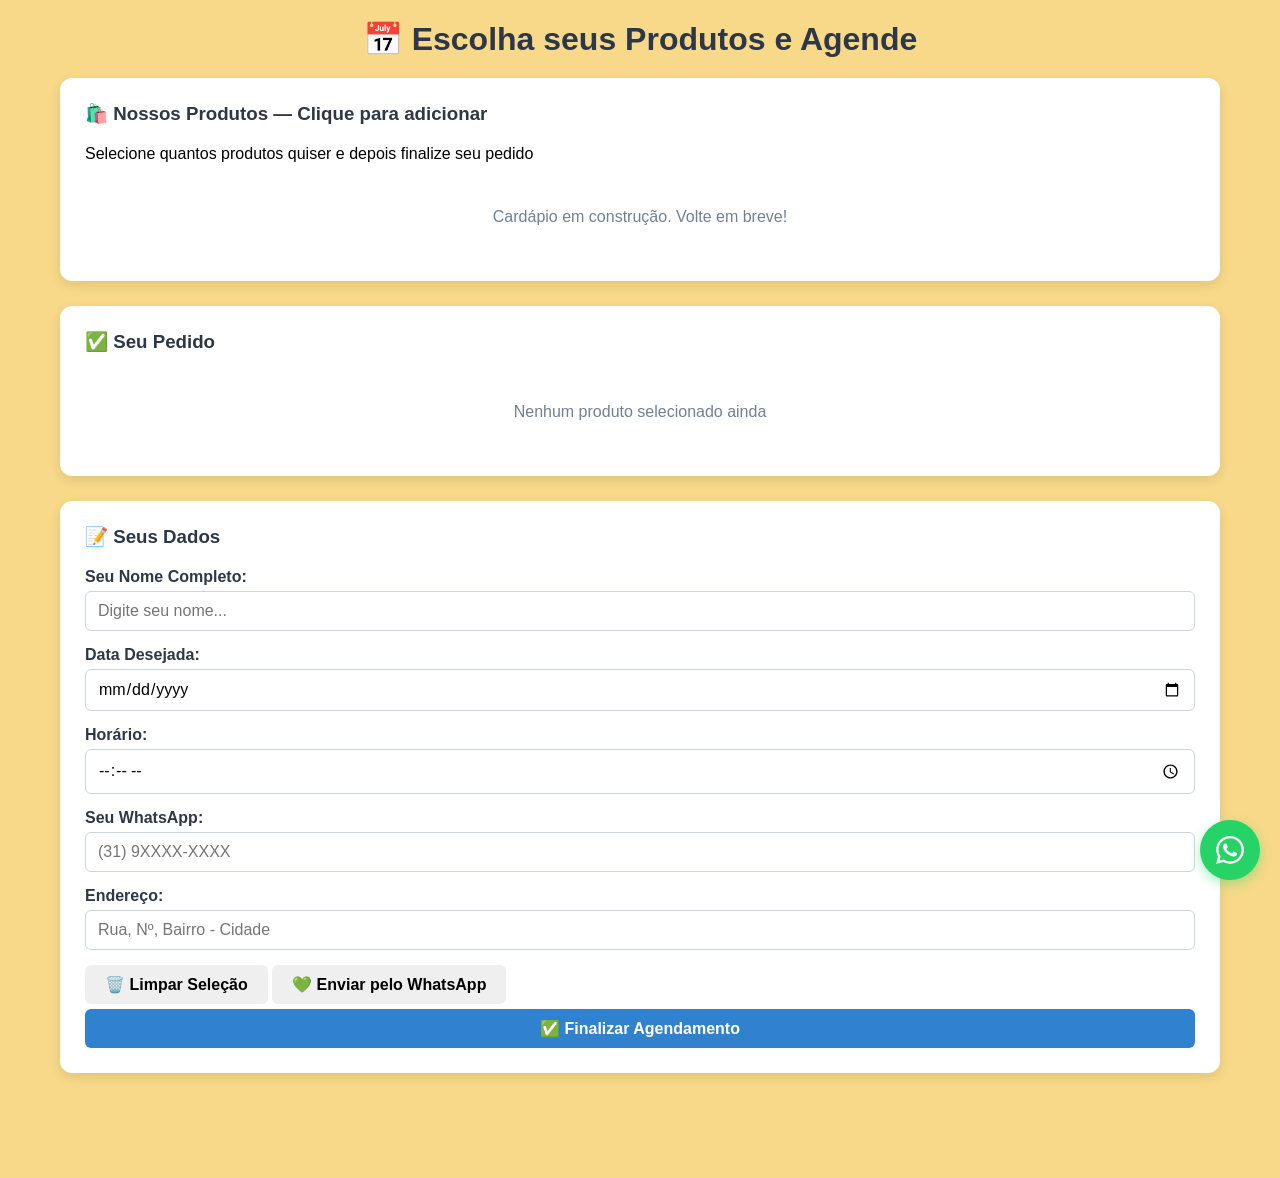
==== cadastro/index.html @ c55b9176 "Add files via upload" ====
<!DOCTYPE html>
<html lang="pt-BR">
<head>
    <meta charset="UTF-8">
    <meta name="viewport" content="width=device-width, initial-scale=1.0">
    <title>Sistema de Agendamentos</title>
    <link rel="stylesheet" href="css/style.css">
</head>
 
<body>
    <!-- Ícone WhatsApp Fixo -->
    <a href="https://wa.me/5531973124354" target="_blank" class="whatsapp-fixo" title="Falar no WhatsApp">
        <svg width="28" height="28" viewBox="0 0 24 24" fill="white">
            <path d="M17.472 14.382c-.297-.149-1.758-.867-2.03-.967-.273-.099-.471-.148-.67.15-.197.297-.767.966-.94 1.164-.173.199-.347.223-.644.075-.297-.15-1.255-.463-2.39-1.475-.883-.788-1.48-1.761-1.653-2.059-.173-.297-.018-.458.13-.606.134-.133.298-.347.446-.52.149-.174.198-.298.298-.497.099-.198.05-.371-.025-.52-.075-.149-.669-1.612-.916-2.207-.242-.579-.487-.5-.669-.51-.173-.008-.371-.01-.57-.01-.198 0-.52.074-.792.372-.272.297-1.04 1.016-1.04 2.479 0 1.462 1.065 2.875 1.21 3.074.149.198 2.096 3.2 5.077 4.487.709.305 1.262.489 1.694.625.712.227 1.36.195 1.871.118.571-.085 1.758-.719 2.006-1.413.248-.694.248-1.289.173-1.413-.074-.124-.272-.198-.57-.347m-5.421 7.403h-.004a9.87 9.87 0 01-5.031-1.378l-.361-.214-3.741.982.998-3.648-.235-.374a9.86 9.86 0 01-1.51-5.26c0-5.45 4.436-9.884 9.888-9.884 2.64 0 5.122 1.03 6.988 2.898a9.825 9.825 0 012.893 6.994c-.003 5.45-4.437 9.884-9.885 9.884m8.413-18.297A11.815 11.815 0 0012.05 0C5.495 0 .16 5.335.157 11.892c0 2.096.547 4.142 1.588 5.945L.057 24l6.305-1.654a11.882 11.882 0 005.683 1.448h.005c6.554 0 11.89-5.335 11.893-11.893a11.821 11.821 0 00-3.48-8.413z"/>
        </svg>
    </a>

    <!-- Área Cliente -->
    <div id="area-cliente">
        <h1>📅 Escolha seus Produtos e Agende</h1>
        
        <!-- Cardápio -->
        <div class="card">
            <h3>🛍️ Nossos Produtos — Clique para adicionar</h3>
            <p class="texto-ajuda">Selecione quantos produtos quiser e depois finalize seu pedido</p>
            <div id="cardapio-cliente" class="grade-cardapio">
                <p class="vazio" style="grid-column: 1/-1;">Aguarde o cardápio ser carregado...</p>
            </div>
        </div>

        <!-- Produtos Selecionados -->
        <div class="card">
            <h3>✅ Seu Pedido</h3>
            <div id="lista-selecionados" class="lista-selecionados">
                <p class="vazio">Nenhum produto selecionado ainda</p>
            </div>
        </div>
        
        <!-- Formulário de Agendamento -->
        <div class="card">
            <h3>📝 Seus Dados</h3>
            <form id="form-cliente">
                <div class="grupo">
                    <label>Seu Nome Completo:</label>
                    <input type="text" id="cli-nome" placeholder="Digite seu nome..." required>
                </div>
                <div class="grupo">
                    <label>Data Desejada:</label>
                    <input type="date" id="cli-dia" required>
                </div>
                <div class="grupo">
                    <label>Horário:</label>
                    <input type="time" id="cli-hora" required>
                    <div id="aviso-horario-sugestao" class="aviso-horario oculto"></div>
                </div>
                <div class="grupo">
                    <label>Seu WhatsApp:</label>
                    <input type="tel" id="cli-telefone" placeholder="(31) 9XXXX-XXXX" required>
                </div>
                <div class="grupo">
                    <label>Endereço:</label>
                    <input type="text" id="cli-endereco" placeholder="Rua, Nº, Bairro - Cidade" required>
                </div>
                
                <!-- 3 Botões organizados -->
                <div class="botoes-acao">
                    <button type="button" class="btn-adicionar" onclick="limparSelecao()">🗑️ Limpar Seleção</button>
                    <button type="button" class="btn-whatsapp-envio" onclick="enviarWhatsApp()">💚 Enviar pelo WhatsApp</button>
                    <button class="btn-principal" type="submit">✅ Finalizar Agendamento</button>
                </div>
            </form>
        </div>
    </div>

    <!-- Área Administrador -->
    <div id="area-admin" class="oculto">
        <h1>⚙️ Painel Administrativo</h1>
        
        <div class="cabecalho-painel">
            <h2 id="titulo-painel">📋 Lista de Agendamentos</h2>
            <button class="btn-sair" onclick="sairAdmin()">🚪 Sair</button>
        </div>
        
        <div class="abas">
            <button class="aba ativa" data-aba="agendamentos">📋 Agendamentos</button>
            <button class="aba" data-aba="cardapio">🍽️ Cardápio / Produtos</button>
        </div>
        
        <!-- Agendamentos -->
        <div id="conteudo-agendamentos" class="conteudo-aba">
            <div class="card">
                <h3>🔍 Filtros</h3>
                <div class="area-filtros">
                    <div class="filtro-item">
                        <label>Buscar por Nome:</label>
                        <input type="text" id="filtro-nome" placeholder="Digite o nome...">
                    </div>
                    <div class="filtro-item">
                        <label>Status:</label>
                        <select id="filtro-status">
                            <option value="todos">Todos</option>
                            <option value="atender">🟢 Atender</option>
                            <option value="atendendo">🟡 Atendendo</option>
                            <option value="atendido">🟠 Atendido</option>
                        </select>
                    </div>
                </div>
            </div>
            <div class="card">
                <div id="lista-admin"></div>
            </div>
        </div>
        
        <!-- Cardápio / Produtos -->
        <div id="conteudo-cardapio" class="conteudo-aba oculto">
            <div class="card">
                <h3>➕ Adicionar Novo Produto</h3>
                <form id="form-produto">
                    <div class="grupo">
                        <label>Foto:</label>
                        <input type="file" id="produto-foto" accept="image/*" onchange="visualizarFoto(this)">
                        <div style="margin-top:10px;">
                            <img id="preview-foto" class="oculto" style="max-width:200px; border-radius:8px;">
                        </div>
                    </div>
                    <div class="grupo">
                        <label>Nome do Produto:</label>
                        <input type="text" id="produto-nome" placeholder="Ex: Plano Tim 30GB" required>
                    </div>
                    <div class="grupo">
                        <label>Descrição / Detalhes:</label>
                        <textarea id="produto-descricao" placeholder="O que está incluso..."></textarea>
                    </div>
                    <div class="grupo">
                        <label>💰 Preço:</label>
                        <input type="text" id="produto-preco" placeholder="Ex: R$ 30,99" required>
                    </div>
                    <button class="btn-sucesso" type="submit" style="width:100%;">✅ Cadastrar Produto</button>
                </form>
            </div>
            
            <div class="card">
                <h3>📋 Produtos Cadastrados</h3>
                <div id="lista-cardapio" class="grade-cardapio">
                    <p class="vazio" style="grid-column:1/-1;">Nenhum produto cadastrado.</p>
                </div>
            </div>
        </div>
    </div>

    <!-- Engrenagem -->
    <div class="engrenagem" id="btn-engrenagem">⚙️</div>

    <!-- Modal Senha -->
    <div id="modal-senha" class="modal-fundo oculto">
        <div class="modal-conteudo">
            <h3>🔐 Acesso Administrativo</h3>
            <div class="grupo" style="margin-top:15px;">
                <label>Digite a senha:</label>
                <input type="password" id="senha-admin" placeholder="********">
            </div>
            <div style="display:flex; gap:10px; margin-top:20px;">
                <button class="btn-principal" style="flex:1;" onclick="verificarSenha()">✅ Entrar</button>
                <button class="btn-perigo" style="flex:1;" onclick="fecharModal()">❌ Cancelar</button>
            </div>
        </div>
    </div>

    <script>
        // ⚙️ CONFIGURAÇÕES
        const SENHA_ADMIN = "admin123";
        const CHAVE_DADOS = "agendamentos_sistema";
        const CHAVE_CARDAPIO = "cardapio_sistema";
        const NUMERO_WHATSAPP_FIXO = "5531973124354"; // Número fixo para envio
        const DURACAO_ATENDIMENTO = 30;

        // ========== ARMAZENAMENTO ==========
        function carregarDados() {
            const dados = localStorage.getItem(CHAVE_DADOS);
            return dados ? JSON.parse(dados) : [];
        }
        function salvarDados(lista) {
            localStorage.setItem(CHAVE_DADOS, JSON.stringify(lista));
        }
        function carregarCardapio() {
            const dados = localStorage.getItem(CHAVE_CARDAPIO);
            return dados ? JSON.parse(dados) : [];
        }
        function salvarCardapio(lista) {
            localStorage.setItem(CHAVE_CARDAPIO, JSON.stringify(lista));
        }
        function gerarId() {
            return Date.now();
        }

        // ========== PRODUTOS SELECIONADOS ==========
        let produtosSelecionados = [];

        function adicionarProduto(id, nome, preco) {
            const existe = produtosSelecionados.find(p => p.id === id);
            if (!existe) {
                produtosSelecionados.push({ id, nome, preco });
                atualizarListaSelecionados();
            }
        }

        function removerProduto(id) {
            produtosSelecionados = produtosSelecionados.filter(p => p.id !== id);
            atualizarListaSelecionados();
        }

        function limparSelecao() {
            if (produtosSelecionados.length > 0 && !confirm('Limpar todos os produtos selecionados?')) return;
            produtosSelecionados = [];
            atualizarListaSelecionados();
        }

        function atualizarListaSelecionados() {
            const container = document.getElementById('lista-selecionados');
            if (produtosSelecionados.length === 0) {
                container.innerHTML = '<p class="vazio">Nenhum produto selecionado ainda</p>';
                return;
            }
            container.innerHTML = produtosSelecionados.map(p => `
                <div class="item-selecionado">
                    <span><strong>${p.nome}</strong> — ${p.preco}</span>
                    <button type="button" class="btn-remover" onclick="removerProduto(${p.id})">✕</button>
                </div>
            `).join('');
        }

        // ========== MONTAR MENSAGEM ==========
        function montarMensagem() {
            const nome = document.getElementById('cli-nome').value.trim() || 'Não informado';
            const dia = document.getElementById('cli-dia').value || 'Não informado';
            const hora = document.getElementById('cli-hora').value || 'Não informado';
            const telefone = document.getElementById('cli-telefone').value || 'Não informado';
            const endereco = document.getElementById('cli-endereco').value || 'Não informado';
            
            let texto = `NOVO PEDIDO/AGENDAMENTO\n\n`;
            texto += `👤 Nome: ${nome}\n`;
            texto += `📅 Data: ${dia}\n`;
            texto += `⏰ Hora: ${hora}\n`;
            texto += `📍 Endereço: ${endereco}\n`;
            texto += `📱 WhatsApp: ${telefone}\n\n`;
            texto += `🛍️ PRODUTOS:\n`;
            
            if (produtosSelecionados.length === 0) {
                texto += `Nenhum produto selecionado\n`;
            } else {
                produtosSelecionados.forEach((p, i) => {
                    texto += `${i+1}. ${p.nome} — ${p.preco}\n`;
                });
            }
            
            return encodeURIComponent(texto);
        }

        // ========== ENVIAR WHATSAPP ==========
        function enviarWhatsApp() {
            const mensagem = montarMensagem();
            window.open(`https://wa.me/${NUMERO_WHATSAPP_FIXO}?text=${mensagem}`, '_blank');
        }

        // ========== IMAGEM ==========
        function visualizarFoto(input) {
            if (input.files && input.files[0]) {
                const leitor = new FileReader();
                leitor.onload = function(e) {
                    const preview = document.getElementById('preview-foto');
                    preview.src = e.target.result;
                    preview.classList.remove('oculto');
                };
                leitor.readAsDataURL(input.files[0]);
            }
        }

        // ========== DATA E HORÁRIO ==========
        function formatarDataISO(data) {
            const ano = data.getFullYear();
            const mes = String(data.getMonth() + 1).padStart(2, '0');
            const dia = String(data.getDate()).padStart(2, '0');
            return `${ano}-${mes}-${dia}`;
        }
        function definirDataMinima() {
            document.getElementById('cli-dia').min = formatarDataISO(new Date());
        }
        function converterMinutos(hora) {
            const [h, m] = hora.split(':').map(Number);
            return h * 60 + m;
        }
        function horarioConflita(existentes, diaEscolhido, horaEscolhida) {
            const inicioNovo = converterMinutos(horaEscolhida);
            const fimNovo = inicioNovo + DURACAO_ATENDIMENTO;
            for (const agend of existentes) {
                if (agend.dia !== diaEscolhido) continue;
                const inicioExist = converterMinutos(agend.hora);
                const fimExist = inicioExist + DURACAO_ATENDIMENTO;
                if (inicioNovo < fimExist && fimNovo > inicioExist) {
                    return { conflita: true };
                }
            }
            return { conflita: false };
        }

        // ========== MODAL SENHA ==========
        document.getElementById('btn-engrenagem').addEventListener('click', () => {
            document.getElementById('modal-senha').classList.remove('oculto');
        });
        function fecharModal() {
            document.getElementById('modal-senha').classList.add('oculto');
        }
        function verificarSenha() {
            if (document.getElementById('senha-admin').value === SENHA_ADMIN) {
                fecharModal();
                document.getElementById('area-cliente').classList.add('oculto');
                document.getElementById('area-admin').classList.remove('oculto');
                renderizarListaAdmin();
                renderizarListaCardapio();
            } else {
                alert('❌ Senha incorreta!');
            }
        }
        function sairAdmin() {
            document.getElementById('area-admin').classList.add('oculto');
            document.getElementById('area-cliente').classList.remove('oculto');
            renderizarCardapioCliente();
        }

        // ========== ABAS ==========
        document.querySelectorAll('.aba').forEach(aba => {
            aba.addEventListener('click', () => {
                document.querySelectorAll('.aba').forEach(a => a.classList.remove('ativa'));
                aba.classList.add('ativa');
                const nomeAba = aba.getAttribute('data-aba');
                document.querySelectorAll('.conteudo-aba').forEach(b => b.classList.add('oculto'));
                document.getElementById(`conteudo-${nomeAba}`).classList.remove('oculto');
                if (nomeAba === 'cardapio') renderizarListaCardapio();
            });
        });

        // ========== CARDÁPIO — CLIENTE ==========
        function renderizarCardapioCliente() {
            const lista = carregarCardapio();
            const container = document.getElementById('cardapio-cliente');
            
            if (lista.length === 0) {
                container.innerHTML = '<p class="vazio" style="grid-column:1/-1;">Cardápio em construção. Volte em breve!</p>';
                return;
            }
            
            container.innerHTML = lista.map(prod => {
                const selecionado = produtosSelecionados.some(p => p.id === prod.id);
                return `
                    <div class="produto-card ${selecionado ? 'selecionado' : ''}" 
                         onclick="adicionarProduto(${prod.id}, '${prod.nome.replace(/'/g, "\\'")}', '${prod.preco}')">
                        ${prod.fotoBase64 
                            ? `<img src="${prod.fotoBase64}" alt="${prod.nome}" class="produto-imagem">`
                            : `<div class="sem-imagem">📷 Sem foto</div>`
                        }
                        <div class="produto-conteudo">
                            <div class="produto-nome">${prod.nome}</div>
                            ${prod.descricao ? `<div class="produto-desc">${prod.descricao}</div>` : ''}
                            <div class="produto-preco">${prod.preco}</div>
                        </div>
                        <div class="produto-acoes">
                            <button type="button" class="btn-adicionar-cardapio">
                                ${selecionado ? '✅ Adicionado' : '➕ Adicionar'}
                            </button>
                        </div>
                    </div>
                `;
            }).join('');
        }

        // ========== CADASTRAR PRODUTO ==========
        document.getElementById('form-produto').addEventListener('submit', function(e) {
            e.preventDefault();
            
            const novo = {
                id: gerarId(),
                nome: document.getElementById('produto-nome').value.trim(),
                descricao: document.getElementById('produto-descricao').value.trim(),
                preco: document.getElementById('produto-preco').value.trim(),
                fotoBase64: null
            };

            const arquivo = document.getElementById('produto-foto').files[0];
            const finalizar = (foto = null) => {
                if (foto) novo.fotoBase64 = foto;
                const lista = carregarCardapio();
                lista.push(novo);
                salvarCardapio(lista);
                alert('✅ Produto cadastrado!');
                this.reset();
                document.getElementById('preview-foto').classList.add('oculto');
                renderizarListaCardapio();
                renderizarCardapioCliente();
            };

            if (arquivo) {
                const leitor = new FileReader();
                leitor.onload = e => finalizar(e.target.result);
                leitor.readAsDataURL(arquivo);
            } else {
                finalizar();
            }
        });

        // ========== LISTA PRODUTOS — ADMIN ==========
        function renderizarListaCardapio() {
            const lista = carregarCardapio();
            const container = document.getElementById('lista-cardapio');
            
            if (lista.length === 0) {
                container.innerHTML = '<p class="vazio" style="grid-column:1/-1;">Nenhum produto cadastrado.</p>';
                return;
            }
            
            container.innerHTML = lista.map(prod => `
                <div class="produto-card">
                    ${prod.fotoBase64 ? `<img src="${prod.fotoBase64}" class="produto-imagem">` : `<div class="sem-imagem">📷</div>`}
                    <div class="produto-conteudo">
                        <div class="produto-nome">${prod.nome}</div>
                        <div class="produto-preco">${prod.preco}</div>
                    </div>
                    <div class="produto-acoes">
                        <button class="btn-perigo" onclick="excluirProduto(${prod.id})">🗑️ Excluir</button>
                    </div>
                </div>
            `).join('');
        }

        function excluirProduto(id) {
            if (!confirm('Excluir este produto?')) return;
            salvarCardapio(carregarCardapio().filter(p => p.id !== id));
            renderizarListaCardapio();
            renderizarCardapioCliente();
        }

        // ========== VALIDAR HORÁRIO ==========
        document.getElementById('cli-dia').addEventListener('change', verificarHorario);
        document.getElementById('cli-hora').addEventListener('change', verificarHorario);
        function verificarHorario() {
            const dia = document.getElementById('cli-dia').value;
            const hora = document.getElementById('cli-hora').value;
            const aviso = document.getElementById('aviso-horario-sugestao');
            
            if (!dia || !hora) {
                aviso.classList.add('oculto');
                return;
            }
            
            if (horarioConflita(carregarDados(), dia, hora).conflita) {
                aviso.innerHTML = `⚠️ Horário <strong>${hora}</strong> está ocupado! Escolha outro horário.`;
                aviso.classList.remove('oculto');
            } else {
                aviso.innerHTML = `✅ Horário <strong>${hora}</strong> está disponível!`;
                aviso.classList.remove('oculto');
            }
        }

        // ========== FINALIZAR AGENDAMENTO ==========
        document.getElementById('form-cliente').addEventListener('submit', function(e) {
            e.preventDefault();
            
            const dia = document.getElementById('cli-dia').value;
            const hora = document.getElementById('cli-hora').value;
            
            if (horarioConflita(carregarDados(), dia, hora).conflita) {
                alert('⚠️ Este horário já foi agendado! Escolha outro.');
                return;
            }

            // Salvar no sistema
            salvarDados([...carregarDados(), {
                id: gerarId(),
                nome: document.getElementById('cli-nome').value,
                dia,
                hora,
                telefone: document.getElementById('cli-telefone').value,
                endereco: document.getElementById('cli-endereco').value,
                produtos: [...produtosSelecionados],
                status: 'atender'
            }]);

            // Enviar para WhatsApp fixo
            enviarWhatsApp();

            alert('✅ Agendamento finalizado! Você será direcionado ao WhatsApp.');
            
            // Resetar
            this.reset();
            produtosSelecionados = [];
            atualizarListaSelecionados();
            renderizarCardapioCliente();
            document.getElementById('aviso-horario-sugestao').classList.add('oculto');
        });

        // ========== LISTA AGENDAMENTOS — ADMIN ==========
        function aplicarFiltros() {
            let lista = carregarDados();
            const filtroNome = document.getElementById('filtro-nome').value.toLowerCase();
            const filtroStatus = document.getElementById('filtro-status').value;
            
            return lista
                .filter(item => 
                    item.nome.toLowerCase().includes(filtroNome) &&
                    (filtroStatus === 'todos' || item.status === filtroStatus)
                )
                .sort((a, b) => (a.dia + a.hora).localeCompare(b.dia + b.hora));
        }

        function renderizarListaAdmin() {
            const lista = aplicarFiltros();
            const container = document.getElementById('lista-admin');
            
            if (lista.length === 0) {
                container.innerHTML = '<p class="vazio">Nenhum agendamento encontrado.</p>';
                return;
            }
            
            container.innerHTML = `<table>
                <tr>
                    <th>Cliente</th>
                    <th>Data/Hora</th>
                    <th>Produtos</th>
                    <th>Telefone</th>
                    <th>Status</th>
                    <th>Ações</th>
                </tr>` + lista.map(item => `
                <tr class="status-${item.status}">
                    <td><strong>${item.nome}</strong><br><small>${item.endereco || ''}</small></td>
                    <td>${item.dia}<br>${item.hora}</td>
                    <td>${item.produtos?.length > 0 
                        ? item.produtos.map(p => `${p.nome}`).join('<br>') 
                        : 'Nenhum'}</td>
                    <td>${item.telefone}</td>
                    <td>
                        <select onchange="alterarStatus(${item.id}, this.value)" style="padding:4px; border-radius:4px; border:none;">
                            <option value="atender" ${item.status==='atender'?'selected':''}>🟢 Atender</option>
                            <option value="atendendo" ${item.status==='atendendo'?'selected':''}>🟡 Atendendo</option>
                            <option value="atendido" ${item.status==='atendido'?'selected':''}>🟠 Atendido</option>
                        </select>
                    </td>
                    <td><button class="btn-perigo" onclick="excluirAgendamento(${item.id})">🗑️</button></td>
                </tr>`).join('') + `</table>`;
        }

        function alterarStatus(id, novoStatus) {
            const lista = carregarDados();
            const idx = lista.findIndex(i => i.id === id);
            if (idx !== -1) {
                lista[idx].status = novoStatus;
                salvarDados(lista);
                renderizarListaAdmin();
            }
        }

        function excluirAgendamento(id) {
            if (!confirm('Excluir este agendamento?')) return;
            salvarDados(carregarDados().filter(i => i.id !== id));
            renderizarListaAdmin();
        }

        document.getElementById('filtro-nome').addEventListener('input', renderizarListaAdmin);
        document.getElementById('filtro-status').addEventListener('change', renderizarListaAdmin);

        // ========== INICIALIZAÇÃO ==========
        definirDataMinima();
        renderizarCardapioCliente();
    </script>
</body>
</html>
---- cadastro/css/style.css ----
/* ===== RESET GERAL ===== */
* {
    margin: 0;
    padding: 0;
    box-sizing: border-box;
    font-family: Arial, sans-serif;
}

/* ===== CORPO DA PÁGINA ===== */
body {
    background: #f7d989;
    padding: 20px;
    max-width: 1200px;
    margin: 0 auto;
    padding-bottom: 80px;
}

/* ===== TÍTULOS ===== */
h1, h2, h3 {
    color: #2d3748;
    margin-bottom: 20px;
}
h1 { 
    text-align: center; 
}

/* ===== CARTÕES ===== */
.card {
    background: white;
    padding: 25px;
    border-radius: 12px;
    box-shadow: 0 4px 12px rgba(0,0,0,0.1);
    margin-bottom: 25px;
}
.grupo { 
    margin-bottom: 15px; 
}
label {
    display: block;
    margin-bottom: 5px;
    font-weight: bold;
    color: #2d3748;
}
input, select, textarea {
    width: 100%;
    padding: 10px 12px;
    border: 1px solid #cbd5e0;
    border-radius: 6px;
    font-size: 16px;
}
textarea { 
    min-height: 80px; 
    resize: vertical; 
}

/* ===== BOTÕES ===== */
button {
    padding: 10px 20px;
    border: none;
    border-radius: 6px;
    font-size: 16px;
    font-weight: bold;
    cursor: pointer;
    transition: 0.2s;
}
.btn-principal {
    background: #3182ce;
    color: white;
    width: 100%;
    margin-top: 5px;
}
.btn-principal:hover { 
    background: #2b6cb0; 
}
.btn-sucesso { 
    background: #38a169; 
    color: white; 
}
.btn-sucesso:hover { 
    background: #2f855a; 
}
.btn-aviso { 
    background: #d69e2e; 
    color: white; 
}
.btn-aviso:hover { 
    background: #b7791f; 
}
.btn-perigo { 
    background: #e53e3e; 
    color: white; 
    padding: 6px 10px; 
    font-size: 14px; 
}
.btn-perigo:hover { 
    background: #c53030; 
}
.btn-editar { 
    background: #3182ce; 
    color: white; 
    padding: 6px 10px; 
    font-size: 14px; 
    margin-right: 5px; 
}
.btn-editar:hover { 
    background: #2b6cb0; 
}
.btn-sair {
    background: #e53e3e;
    color: white;
    padding: 8px 15px;
    font-size: 14px;
}
.btn-sair:hover { 
    background: #c53030; 
}

/* ===== WHATSAPP FIXO ===== */
.whatsapp-fixo {
    position: fixed;
    bottom: 20px;
    right: 20px;
    width: 60px;
    height: 60px;
    background: #25d366;
    border-radius: 50%;
    display: flex;
    align-items: center;
    justify-content: center;
    box-shadow: 0 4px 12px rgba(37, 211, 102, 0.4);
    z-index: 9999;
    transition: transform 0.2s, box-shadow 0.2s;
    text-decoration: none;
}
.whatsapp-fixo:hover {
    transform: scale(1.1);
    box-shadow: 0 6px 16px rgba(37, 211, 102, 0.5);
}

/* ===== BOTÃO VER DETALHES / URL ===== */
.botao-ver-site {
    flex: 1;
    padding: 8px 12px;
    background: #3182ce;
    color: white;
    text-decoration: none;
    text-align: center;
    border-radius: 6px;
    font-weight: bold;
    font-size: 14px;
    transition: background 0.2s;
}
.botao-ver-site:hover {
    background: #2b6cb0;
    color: white;
}

/* ===== CARDÁPIO ===== */
.grade-cardapio {
    display: grid;
    grid-template-columns: repeat(auto-fill, minmax(220px, 1fr));
    gap: 20px;
    margin-top: 15px;
}
.produto-card {
    border: 2px solid #e2e8f0;
    border-radius: 10px;
    overflow: hidden;
    transition: all 0.2s;
    cursor: pointer;
}
.produto-card:hover {
    border-color: #3182ce;
    transform: translateY(-3px);
    box-shadow: 0 4px 10px rgba(0,0,0,0.1);
}
.produto-card.selecionado {
    border-color: #38a169;
    background: #f0fff4;
}
.produto-imagem {
    width: 100%;
    height: 150px;
    object-fit: cover;
    background: #e2e8f0;
}
.produto-conteudo {
    padding: 12px;
}
.produto-nome {
    font-weight: bold;
    font-size: 16px;
    margin-bottom: 6px;
    color: #2d3748;
}
.produto-desc {
    font-size: 13px;
    color: #718096;
    line-height: 1.4;
}
.produto-acoes {
    padding: 10px;
    display: flex;
    gap: 5px;
    border-top: 1px solid #eee;
}
.sem-imagem {
    display: flex;
    align-items: center;
    justify-content: center;
    height: 150px;
    color: #999;
    font-size: 14px;
}

/* ===== ENGRENAGEM ===== */
.engrenagem {
    position: fixed;
    top: 0;
    right: 0;
    width: 40px;
    height: 40px;
    cursor: pointer;
    opacity: 0;
    z-index: 99;
}
.engrenagem:hover { 
    transform: rotate(45deg); 
}

/* ===== CORES DE STATUS ===== */
.status-atender { 
    background-color: #9ae6b4 !important; 
}
.status-atendendo { 
    background-color: #faf089 !important; 
}
.status-atendido { 
    background-color: #fbd38d !important; 
}

/* ===== TABELA ===== */
table {
    width: 100%;
    border-collapse: collapse;
    margin-top: 10px;
}
th, td {
    padding: 10px 8px;
    text-align: left;
    border-bottom: 1px solid #e2e8f0;
    font-size: 14px;
}
th { 
    background: #ebf8ff; 
    color: #2c5282; 
}
.vazio {
    text-align: center;
    padding: 30px;
    color: #718096;
}

/* ===== FILTROS ===== */
.area-filtros {
    display: flex;
    gap: 12px;
    flex-wrap: wrap;
    margin-bottom: 15px;
    align-items: flex-end;
}
.filtro-item { 
    flex: 1; 
    min-width: 160px; 
}
.filtro-item label { 
    font-size: 14px; 
}

/* ===== MODAL SENHA ===== */
.modal-fundo {
    position: fixed;
    top: 0;
    left: 0;
    width: 100%;
    height: 100%;
    background: rgba(0,0,0,0.5);
    display: flex;
    align-items: center;
    justify-content: center;
    z-index: 1000;
}
.modal-conteudo {
    background: white;
    padding: 30px;
    border-radius: 12px;
    max-width: 450px;
    width: 90%;
    max-height: 90vh;
    overflow-y: auto;
}
.oculto { 
    display: none !important; 
}

/* ===== AVISO DE HORÁRIO ===== */
.aviso-horario {
    background: #ebf8ff;
    border-left: 4px solid #3182ce;
    padding: 10px;
    margin-top: 10px;
    border-radius: 4px;
    font-size: 14px;
    color: #2c5282;
}
/* ===== Preço do Produto ===== */
.produto-preco {
    font-size: 18px;
    font-weight: bold;
    color: #38a169;
    margin-top: 8px;
}

/* ===== Botão WhatsApp por Produto ===== */
.botao-whatsapp-produto {
    flex: 1;
    padding: 10px 12px;
    background: #25d366;
    color: white;
    text-decoration: none;
    text-align: center;
    border-radius: 6px;
    font-weight: bold;
    font-size: 14px;
    transition: background 0.2s;
}
.botao-whatsapp-produto:hover {
    background: #20ba5a;
    color: white;
}
/* ===== CABEÇALHO PAINEL ===== */
.cabecalho-painel {
    display: flex;
    justify-content: space-between;
    align-items: center;
    margin-bottom: 20px;
}

/* ===== ABAS ADMIN ===== */
.abas {
    display: flex;
    gap: 10px;
    margin-bottom: 20px;
    border-bottom: 2px solid #e2e8f0;
}
.aba {
    padding: 10px 20px;
    background: transparent;
    border: none;
    border-bottom: 3px solid transparent;
    font-weight: bold;
    color: #718096;
}
.aba.ativa {
    border-bottom-color: #3182ce;
    color: #3182ce;
}
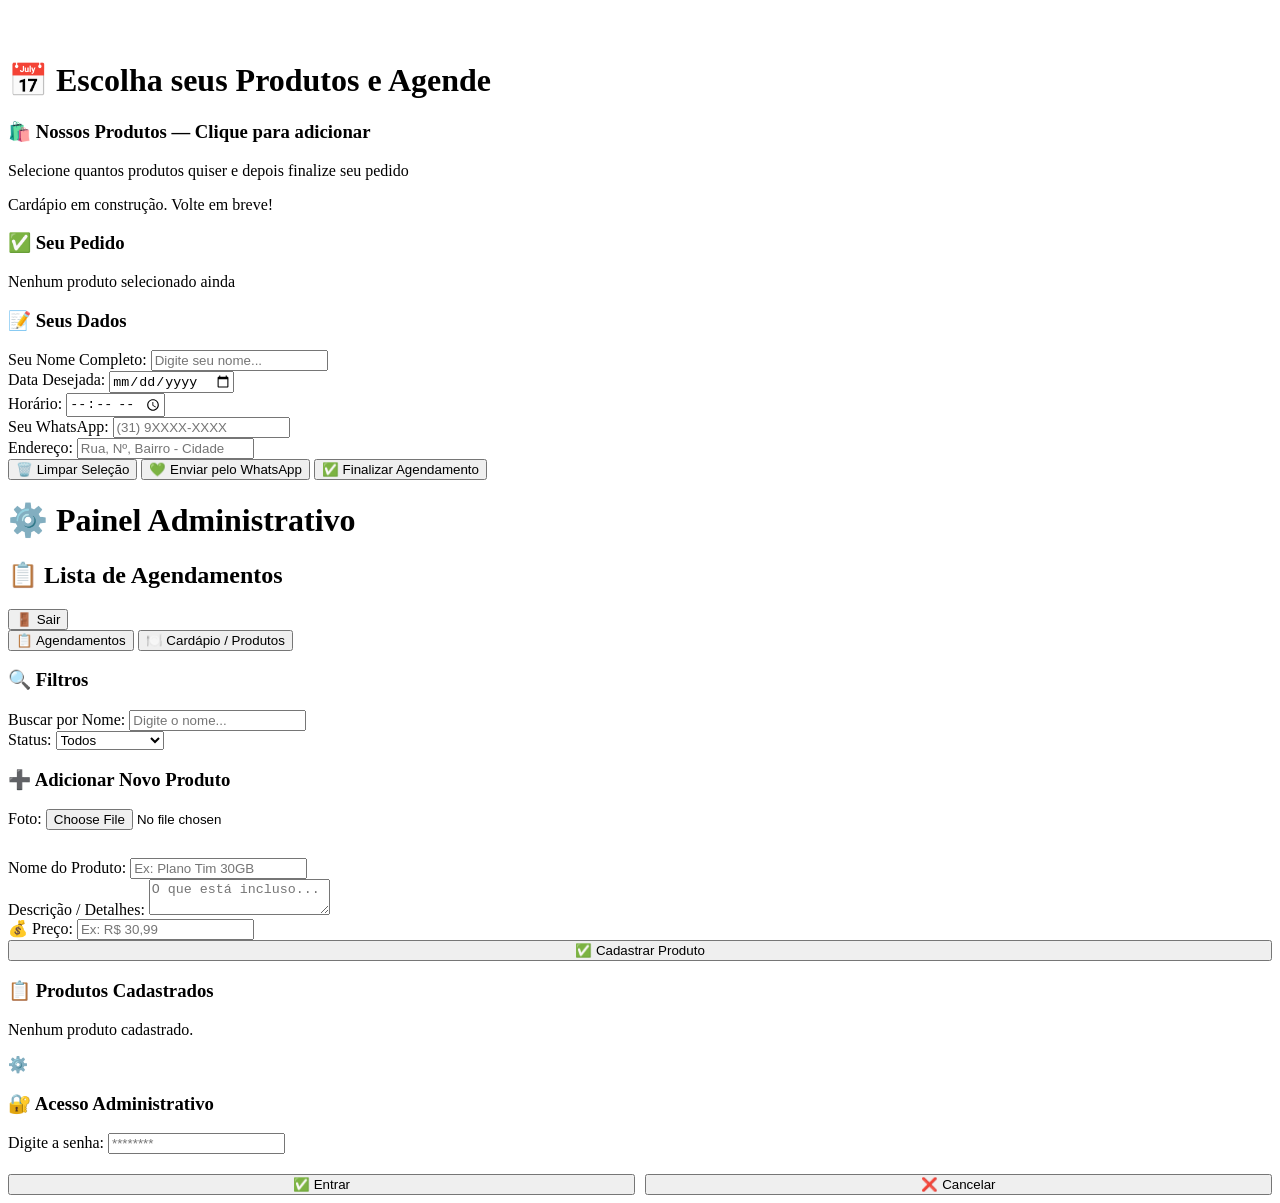
==== commit 29367b97: "Update index.html" ====
--- a/cadastro/index.html
+++ b/cadastro/index.html
@@ -4,7 +4,7 @@
     <meta charset="UTF-8">
     <meta name="viewport" content="width=device-width, initial-scale=1.0">
     <title>Sistema de Agendamentos</title>
-    <link rel="stylesheet" href="css/style.css">
+    <link rel="stylesheet" href="https://github.com/tiago73103743-a11y/AgendesOnline/blob/c55b9176041f2008ffe944520db72efd9763e851/cadastro/css/style.css">
 </head>
  
 <body>
@@ -571,4 +571,4 @@
         renderizarCardapioCliente();
     </script>
 </body>
-</html>+</html>
